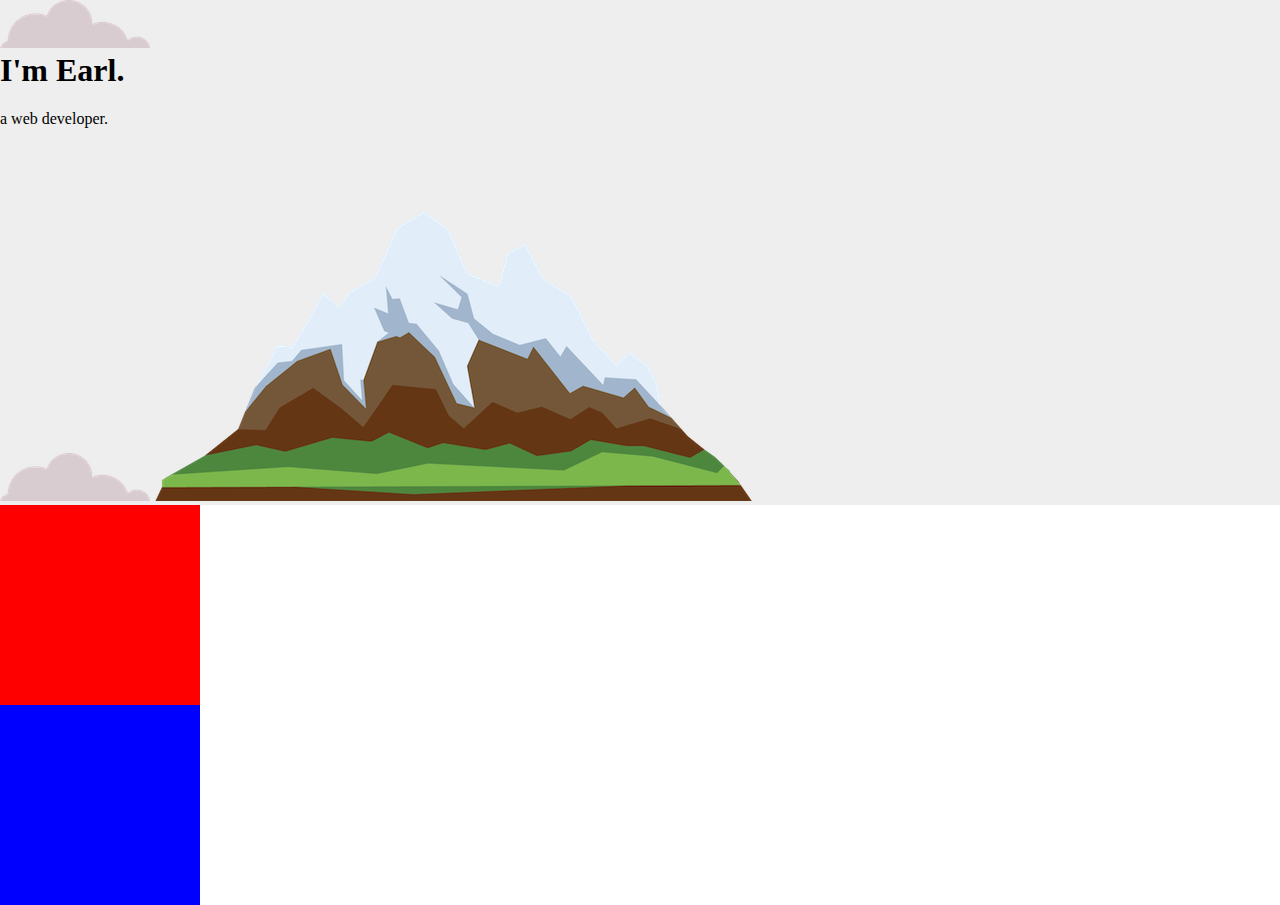
==== index.html @ e8ffb22a "Working on my resume" ====
<!DOCTYPE html>
<html lang="en">

<head>
    <meta charset="UTF-8">
    <meta name="viewport" content="width=device-width, initial-scale=1.0">
    <link rel="stylesheet" href="css/styles.css">
    <link rel="icon" href="favicon.ico">
    <title>Earl Paquibol</title>
</head>

<body>
    <div class="top-container">
        <img src="images/cloud.png" alt="cloud-img">
        <h1>I'm Earl.</h1>
        <p>a web developer.</p>
        <img src="images/cloud.png" alt="cloud-img">
        <img src="images/mountain.png" alt="mountain-img">
    </div>
    <div class="middle-container">

    </div>
    <div class="bottom-container">

    </div>
</body>

</html>
---- css/styles.css ----
body {
  margin: 0;
}

h1 {
  margin-top: 0;
}

.top-container {
  background-color: #eeeeee;
}
.middle-container {
  height: 200px;
  width: 200px;
  background-color: red;
}

.bottom-container {
  height: 200px;
  width: 200px;
  background-color: blue;
}
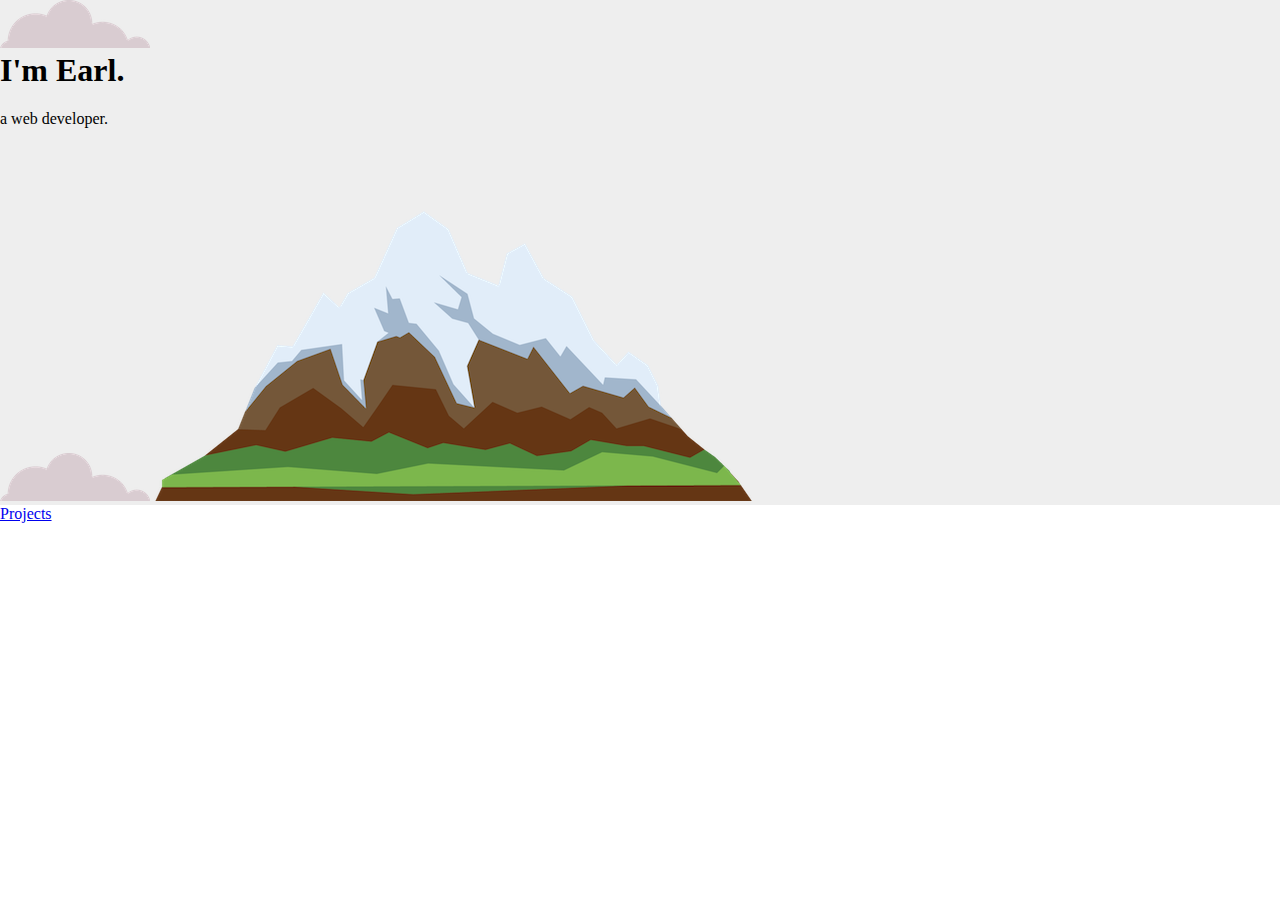
==== commit 2c6ea57d: "added projects link" ====
--- a/index.html
+++ b/index.html
@@ -17,12 +17,8 @@
         <img src="images/cloud.png" alt="cloud-img">
         <img src="images/mountain.png" alt="mountain-img">
     </div>
-    <div class="middle-container">
 
-    </div>
-    <div class="bottom-container">
-
-    </div>
+    <a href="projects.html">Projects</a>
 </body>
 
 </html>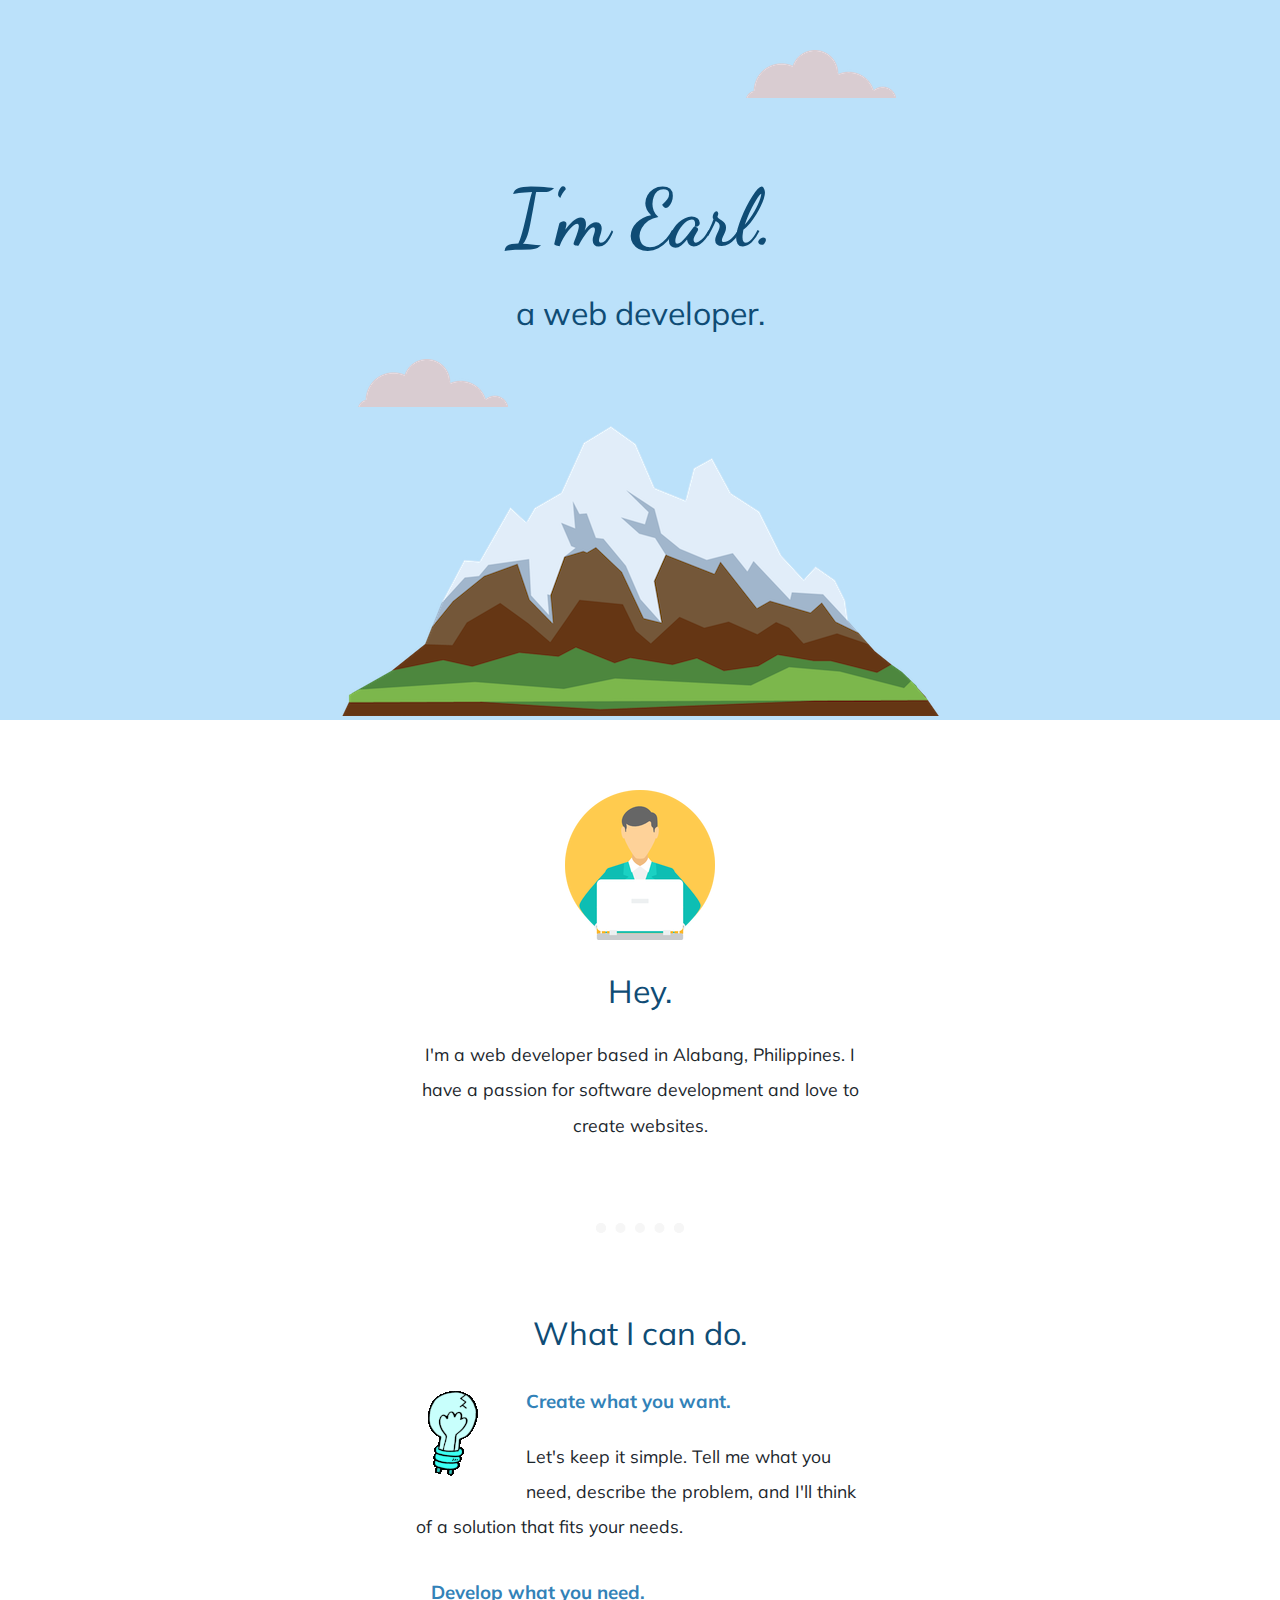
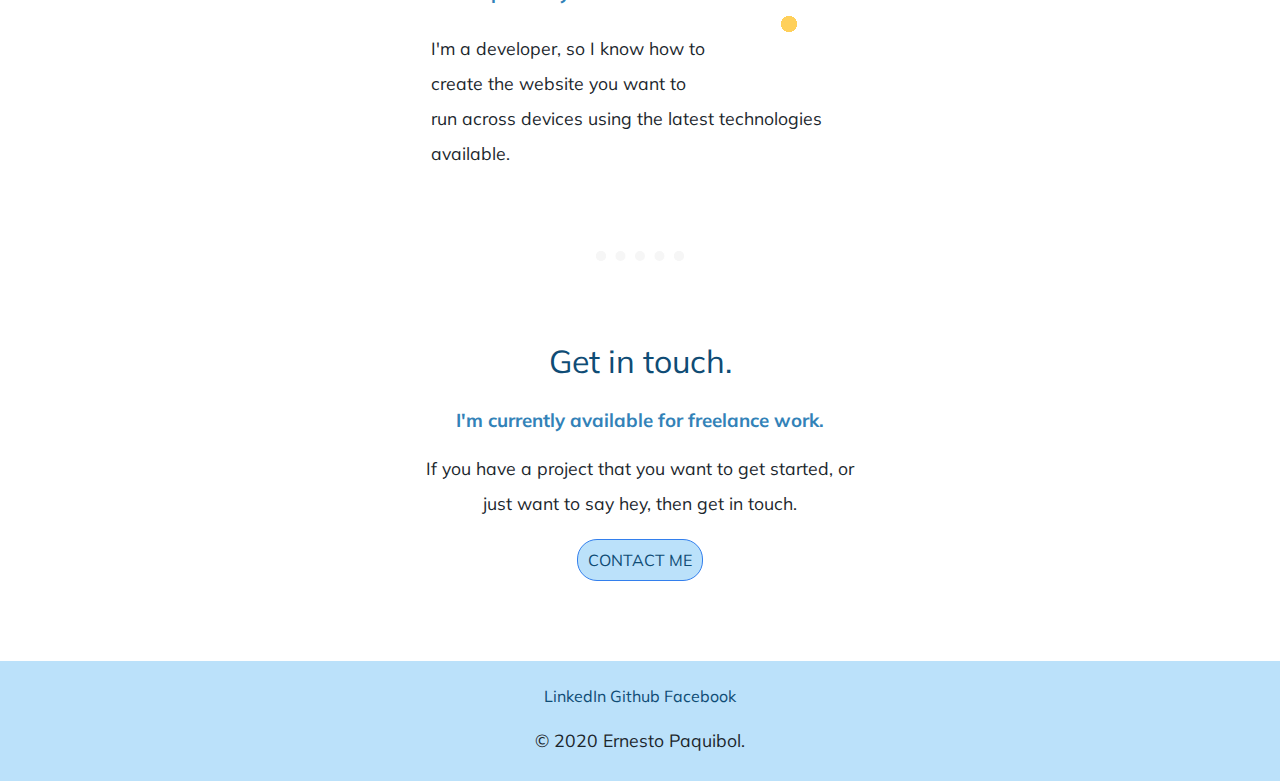
==== commit b2bc4b4c: "editing my page" ====
--- a/index.html
+++ b/index.html
@@ -6,19 +6,63 @@
     <meta name="viewport" content="width=device-width, initial-scale=1.0">
     <link rel="stylesheet" href="css/styles.css">
     <link rel="icon" href="favicon.ico">
+    <link
+        href="https://fonts.googleapis.com/css2?family=Dancing+Script:wght@400;500;600;700&family=Mulish:ital,wght@0,200;0,300;1,200;1,300&display=swap"
+        rel="stylesheet">
     <title>Earl Paquibol</title>
 </head>
 
 <body>
     <div class="top-container">
-        <img src="images/cloud.png" alt="cloud-img">
+        <img class="top-cloud" src="images/cloud.png" alt="cloud-img">
         <h1>I'm Earl.</h1>
-        <p>a web developer.</p>
-        <img src="images/cloud.png" alt="cloud-img">
-        <img src="images/mountain.png" alt="mountain-img">
+        <h2>a web developer.</h2>
+        <img class="bottom-cloud" src="images/cloud.png" alt="cloud-img">
+        <picture>
+            <source media="(max-width: 650px)" srcset="images/rsz_mountain.png">
+            <img src="images/mountain.png">
+        </picture>
+    </div>
+    <div class="middle-container">
+        <div class="profile">
+            <img src="images/user.png" alt="">
+            <h2>Hey.</h2>
+            <p>I'm a web developer based in Alabang, Philippines. I have a passion for software development and love to
+                create websites.</p>
+        </div>
+        <hr>
+        <div class="skills">
+            <h2>What I can do.</h2>
+            <div class="skill-row">
+                <img class="bulb-gif" src="images/develop.gif" alt="">
+                <h3>Create what you want.</h3>
+                <p>Let's keep it simple. Tell me what you need, describe the problem, and I'll think of a solution that
+                    fits your needs.</p>
+            </div>
+            <div class="skill-row">
+                <img class="code-gif" src="images/create.gif" alt="">
+                <h3 style="padding-left: 15px;">Develop what you need.</h3>
+                <p style="padding-left: 15px;">I'm a developer, so I know how to create the website you want to run across devices using the latest
+                    technologies available.</p>
+            </div>
+        </div>
+        <hr>
+        <div class="contact-me">
+            <h2>Get in touch.</h2>
+            <h3>I'm currently available for freelance work.</h3>
+            <p style="padding: 0px 5px 0 5px;">If you have a project that you want to get started, or just want to say hey, then get in touch.</p>
+            <a class="button" href="mailto:earl.iii.1998@gmail.com" target="_blank">CONTACT ME</a>
+        </div>
     </div>
 
-    <a href="projects.html">Projects</a>
+
+    <div class="bottom-container">
+        <a class="footer-link" href="https://www.linkedin.com/in/ernestopaquibol/" target="_blank">LinkedIn</a>
+        <a class="footer-link" href="https://github.com/EarlPaquibol" target="_blank">Github</a>
+        <a class="footer-link" href="https://www.facebook.com/earlpaquibol/" target="_blank">Facebook</a>
+        <p>© 2020 Ernesto Paquibol.</p>
+    </div>
+
 </body>
 
 </html>--- a/css/styles.css
+++ b/css/styles.css
@@ -1,22 +1,107 @@
 body {
-  margin: 0;
+  margin: 0px;
+  padding: 0px;
+  text-align: center;
+  font-family: "Mulish", sans-serif;
+  color: #1b262c;
 }
 
 h1 {
-  margin-top: 0;
+  margin: 50px auto 0 auto;
+  font-size: 5em;
+  font-family: "Dancing Script", cursive;
+  color: #0f4c75;
+}
+
+h2 {
+  font-size: 2em;
+  color: #0f4c75;
+  font-weight: normal;
+}
+
+h3 {
+  color: #3282b8;
+}
+
+a {
+  text-decoration: none;
+  color: #0f4c75;
+}
+
+p {
+  line-height: 2;
+  font-size: 1.1em;
+}
+
+.top-cloud {
+  position: absolute;
+  top: 50px;
+  right: 30%;
+}
+
+.bottom-cloud {
+  position: absolute;
+  left: 28%;
 }
 
 .top-container {
-  background-color: #eeeeee;
+  position: relative;
+  background-color: #bbe1fa;
+  padding-top: 120px;
 }
+
 .middle-container {
-  height: 200px;
-  width: 200px;
-  background-color: red;
+  margin: 70px auto 0px auto;
+  width: 35%;
+}
+
+.skill-row {
+  margin: 30px auto 0 auto;
+  text-align: left;
+  line-height: 2;
+}
+
+.bulb-gif {
+  float: left;
+  margin-right: 40px;
+}
+
+.code-gif {
+  float: right;
+  margin-left: 30px;
+  margin-right: 25px;
+}
+
+hr {
+  border: dotted #f6f6f6 10px;
+  border-bottom: none;
+  width: 15%;
+  margin: 80px auto 80px auto;
+}
+
+.button {
+  background-color: #bbe1fa;
+  border-radius: 20px;
+  color: #0f4c75;
+  padding: 10px;
+  border: solid #337fed 1px;
+  text-decoration: none;
+  display: inline-block;
+  cursor: pointer;
+  text-align: center;
+}
+
+.button:hover {
+  border: solid #337fed 1px;
+  background: #1e62d0;
+  -webkit-border-radius: 20px;
+  -moz-border-radius: 20px;
+  border-radius: 20px;
+  text-decoration: none;
 }
 
 .bottom-container {
-  height: 200px;
-  width: 200px;
-  background-color: blue;
+  margin-top: 80px;
+  padding: 25px 0px 5px 0px;
+  background-color: #bbe1fa;
 }
